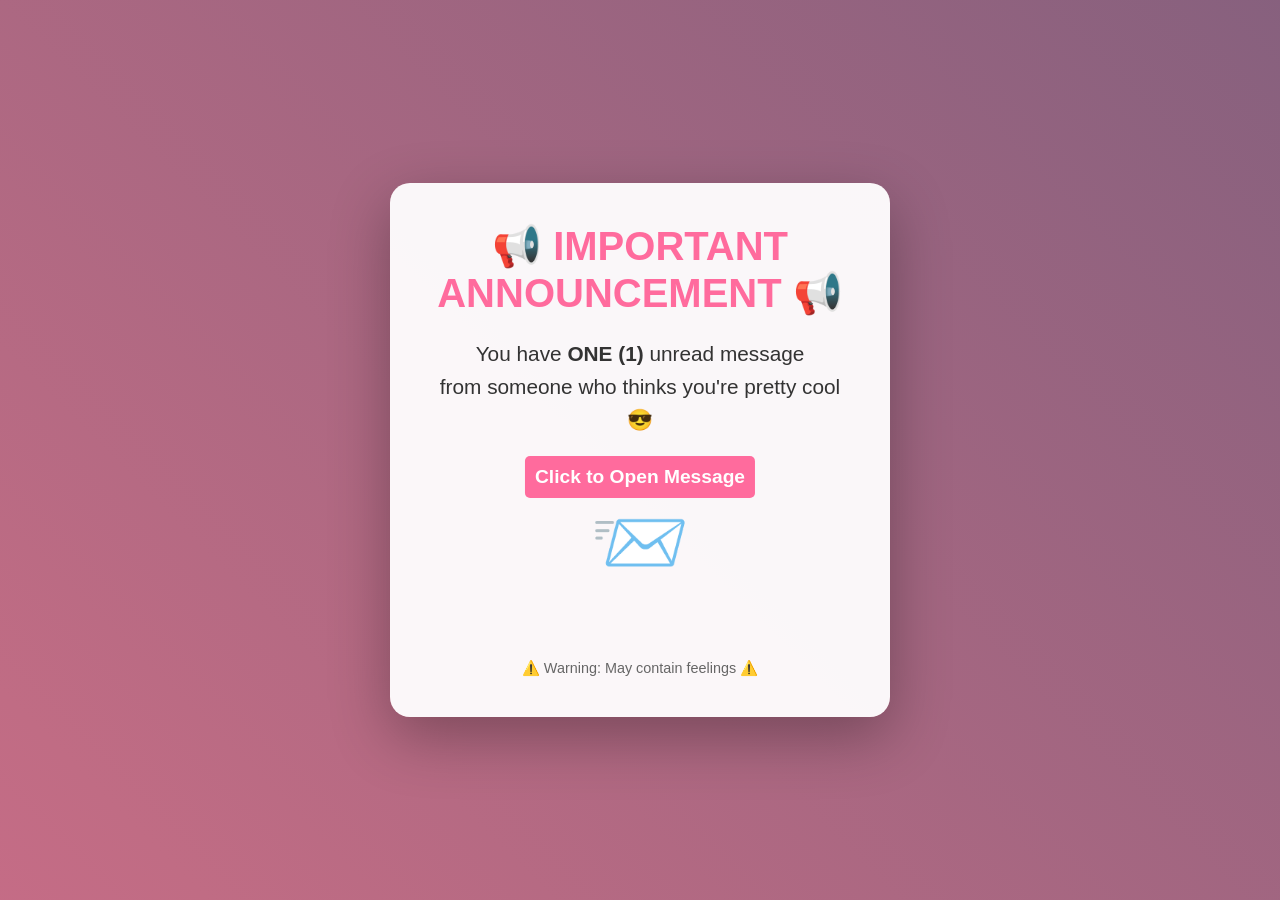
==== index.html.html @ b3e39186 "missing you" ====
<!DOCTYPE html>
<html lang="en">
<head>
    <meta charset="UTF-8">
    <meta name="viewport" content="width=device-width, initial-scale=1.0">
    <title>Important Message!</title>
    <style>
        * {
            margin: 0;
            padding: 0;
            box-sizing: border-box;
        }

        body {
            font-family: 'Comic Sans MS', cursive, sans-serif;
            background: linear-gradient(45deg, #ff6b9d, #c06c84, #6c5b7b, #355c7d);
            background-size: 400% 400%;
            animation: gradient 15s ease infinite;
            min-height: 100vh;
            display: flex;
            align-items: center;
            justify-content: center;
            overflow: hidden;
        }

        @keyframes gradient {
            0% { background-position: 0% 50%; }
            50% { background-position: 100% 50%; }
            100% { background-position: 0% 50%; }
        }

        .container {
            text-align: center;
            background: rgba(255, 255, 255, 0.95);
            padding: 40px;
            border-radius: 20px;
            box-shadow: 0 20px 60px rgba(0, 0, 0, 0.3);
            max-width: 500px;
            position: relative;
        }

        h1 {
            color: #ff6b9d;
            font-size: 2.5em;
            margin-bottom: 20px;
            animation: bounce 1s ease infinite;
        }

        @keyframes bounce {
            0%, 100% { transform: translateY(0); }
            50% { transform: translateY(-10px); }
        }

        .message {
            font-size: 1.3em;
            color: #333;
            margin: 20px 0;
            line-height: 1.6;
        }

        .button-container {
            margin: 30px 0;
            position: relative;
            height: 60px;
        }

        button {
            padding: 15px 40px;
            font-size: 1.2em;
            border: none;
            border-radius: 50px;
            cursor: pointer;
            transition: all 0.3s;
            font-weight: bold;
            position: absolute;
            left: 50%;
            transform: translateX(-50%);
        }

        #yesBtn {
            background: #4CAF50;
            color: white;
            animation: pulse 1.5s ease infinite;
        }

        @keyframes pulse {
            0%, 100% { transform: translateX(-50%) scale(1); }
            50% { transform: translateX(-50%) scale(1.1); }
        }

        #yesBtn:hover {
            background: #45a049;
            transform: translateX(-50%) scale(1.2);
        }

        #noBtn {
            background: #f44336;
            color: white;
            top: 0;
        }

        #noBtn:hover {
            background: #da190b;
        }

        .hearts {
            position: fixed;
            pointer-events: none;
        }

        .heart {
            position: absolute;
            color: #ff6b9d;
            font-size: 30px;
            animation: float 3s ease-in;
            opacity: 0;
        }

        @keyframes float {
            0% {
                opacity: 1;
                transform: translateY(0) rotate(0deg);
            }
            100% {
                opacity: 0;
                transform: translateY(-200px) rotate(180deg);
            }
        }

        .hidden {
            display: none;
        }

        .celebration {
            font-size: 1.5em;
            color: #4CAF50;
            margin-top: 20px;
            animation: celebrate 0.5s ease;
        }

        @keyframes celebrate {
            0%, 100% { transform: scale(1); }
            50% { transform: scale(1.2); }
        }

        @keyframes shake {
            0%, 100% { transform: rotate(0deg); }
            25% { transform: rotate(-10deg); }
            75% { transform: rotate(10deg); }
        }

        #missCounter {
            font-size: 3em;
            color: #ff6b9d;
            font-weight: bold;
            margin: 20px 0;
        }

        #openBtn {
            animation: pulse 1.5s ease infinite;
        }

        #openBtn:hover {
            transform: scale(1.1);
            background: #ff5a8d !important;
        }
    </style>
</head>
<body>
    <div class="hearts" id="hearts"></div>
    
    <!-- First Screen: Announcement -->
    <div class="container" id="announcementScreen">
        <h1>📢 IMPORTANT ANNOUNCEMENT 📢</h1>
        
        <div class="message">
            You have <strong>ONE (1)</strong> unread message<br>
            from someone who thinks you're pretty cool 😎
        </div>

       <!-- <div style="margin: 40px 0;">
            <div style="font-size: 5em; animation: shake 0.5s ease infinite;">📨</div>
        </div>

        <button id="openBtn" style="background: #ff6b9d; color: white; position: relative; transform: none;">
            Click to Open Message
        </button -->
		<div style="display: flex; flex-direction: column; align-items: center; text-align: center;">
		<div style="margin: 40px 0;">
        <div style="font-size: 5em; animation: shake 0.5s ease infinite;">📨</div>
		</div>

		<button id="openBtn" style="background: #ff6b9d; color: white; padding: 10px 10px; border: none; border-radius: 5px; cursor: pointer;">
			Click to Open Message
		</button>
		</div>

        <div style="margin-top: 30px; font-size: 0.9em; color: #666;">
            ⚠️ Warning: May contain feelings ⚠️
        </div>
    </div>

    <!-- Second Screen: The Real Message -->
    <div class="container hidden" id="messageScreen">
        <h1>💌 The Message 💌</h1>
        
        <div class="message">
            Hi Ching! So... I've been thinking...<br>
            <strong>Gimingaw na kaau ko nimo!</strong> 😢<br><br>
            Should we talk again?
        </div>

        <div class="button-container">
            <button id="yesBtn">YES! 💬</button>
            <button id="noBtn">No... 😢</button>
        </div>

        <div id="celebration" class="hidden celebration">
            🎊 YAY! I'll text you right now! 🎊
        </div>

        <div id="missCounter" class="hidden">❤️ Missing you level: <span id="counter">1000</span>% ❤️</div>
    </div>

    <script>
        const announcementScreen = document.getElementById('announcementScreen');
        const messageScreen = document.getElementById('messageScreen');
        const openBtn = document.getElementById('openBtn');
        const yesBtn = document.getElementById('yesBtn');
        const noBtn = document.getElementById('noBtn');
        const celebration = document.getElementById('celebration');
        const missCounter = document.getElementById('missCounter');
        const counter = document.getElementById('counter');
        const heartsContainer = document.getElementById('hearts');
        
        let missLevel = 1000;
        let noClickCount = 0;
        let counterInterval;

        // Open the message
        openBtn.addEventListener('click', () => {
            announcementScreen.style.animation = 'celebrate 0.5s ease';
            setTimeout(() => {
                announcementScreen.classList.add('hidden');
                messageScreen.classList.remove('hidden');
                messageScreen.style.animation = 'celebrate 0.5s ease';
            }, 500);
        });

        // YES button clicked
        yesBtn.addEventListener('click', () => {
            celebration.classList.remove('hidden');
            missCounter.classList.remove('hidden');
            yesBtn.style.display = 'none';
            noBtn.style.display = 'none';
            createHearts();
            startMissCounter();
            
            // Change text after a moment
            setTimeout(() => {
                celebration.innerHTML = '📱 Great! Calling you now... 📱<br><small>(Just kidding, but seriously, please! reply na to my messages 😢!)</small>';
            }, 2000);
        });

        // Make NO button run away
        noBtn.addEventListener('mouseenter', () => {
            noClickCount++;
            const x = Math.random() * (window.innerWidth - 200);
            const y = Math.random() * (window.innerHeight - 100);
            noBtn.style.left = x + 'px';
            noBtn.style.top = y + 'px';
            noBtn.style.transform = 'none';
            
            if (noClickCount === 1) {
                noBtn.textContent = 'Wait, come back! 🥺';
            } else if (noClickCount === 2) {
                noBtn.textContent = 'Please? Just one chat?';
            } else if (noClickCount === 3) {
                noBtn.textContent = 'I really miss you! 😢';
            } else if (noClickCount === 4) {
                noBtn.textContent = 'Fine, you can\'t click me! 😝';
            } else {
                noBtn.textContent = 'Still missing you... 💔';
            }
        });

        // Increase miss counter (only starts after clicking YES)
        function startMissCounter() {
            counterInterval = setInterval(() => {
                missLevel += 10;
                counter.textContent = missLevel;
            }, 1000);
        }

        // Create floating hearts
        function createHearts() {
            for (let i = 0; i < 20; i++) {
                setTimeout(() => {
                    const heart = document.createElement('div');
                    heart.className = 'heart';
                    heart.textContent = '❤️';
                    heart.style.left = Math.random() * window.innerWidth + 'px';
                    heart.style.top = window.innerHeight + 'px';
                    heartsContainer.appendChild(heart);

                    setTimeout(() => heart.remove(), 3000);
                }, i * 100);
            }
        }
    </script>
</body>
</html>
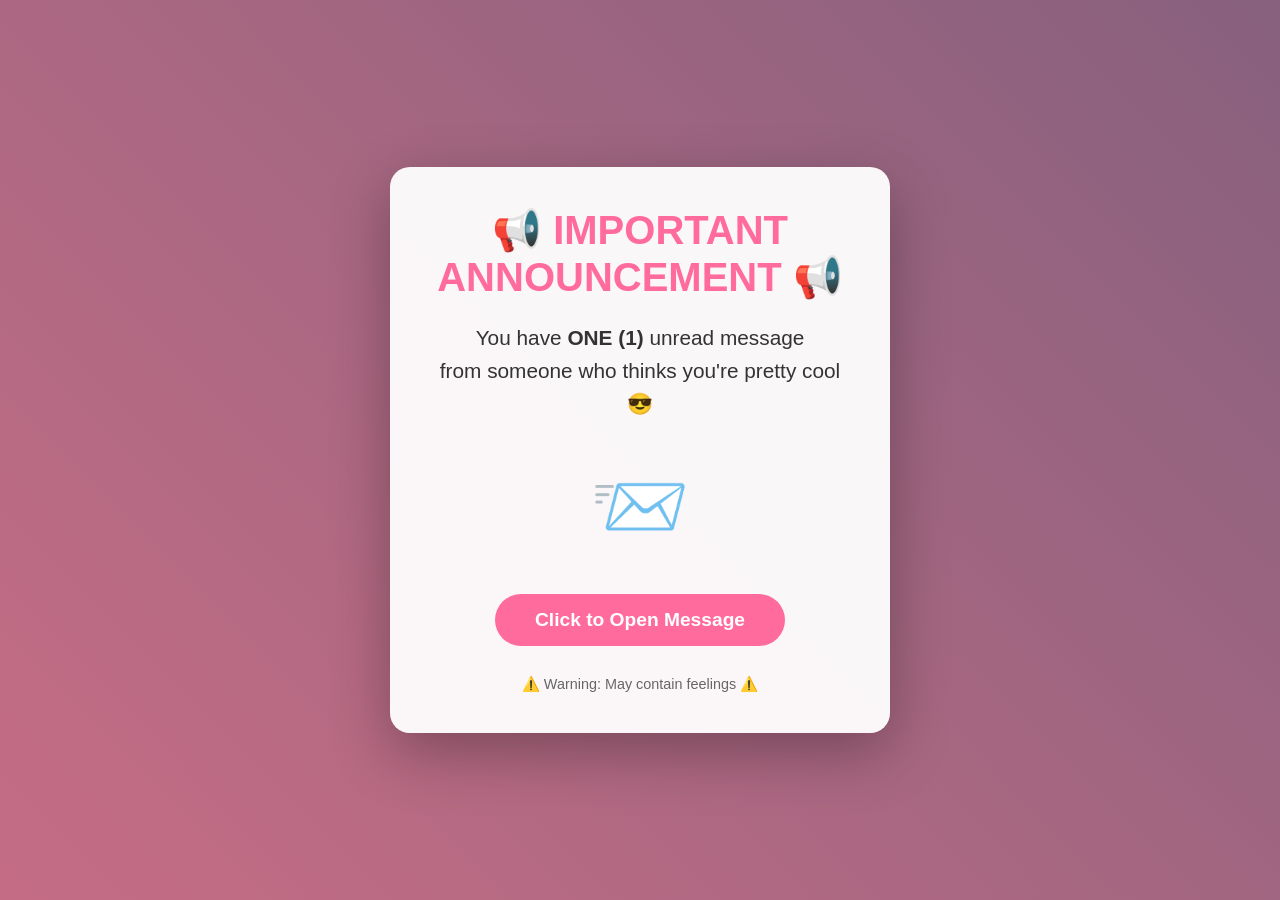
==== commit fe8438c1: "missyou" ====
--- a/index.html.html
+++ b/index.html.html
@@ -163,6 +163,95 @@
         #openBtn:hover {
             transform: scale(1.1);
             background: #ff5a8d !important;
+        }
+
+        /* Mobile Responsive Styles */
+        @media (max-width: 768px) {
+            body {
+                padding: 10px;
+            }
+
+            .container {
+                padding: 30px 20px;
+                max-width: 90%;
+                width: 100%;
+            }
+
+            h1 {
+                font-size: 1.8em;
+            }
+
+            .message {
+                font-size: 1.1em;
+            }
+
+            button {
+                padding: 12px 30px;
+                font-size: 1em;
+            }
+
+            #missCounter {
+                font-size: 2em;
+            }
+
+            .celebration {
+                font-size: 1.2em;
+            }
+
+            #openBtn {
+                position: relative !important;
+                left: auto !important;
+                transform: none !important;
+                width: auto;
+            }
+
+            .button-container {
+                height: auto;
+                display: flex;
+                flex-direction: column;
+                gap: 15px;
+                align-items: center;
+            }
+
+            #yesBtn, #noBtn {
+                position: relative !important;
+                left: auto !important;
+                transform: none !important;
+                width: 80%;
+                max-width: 250px;
+            }
+
+            @keyframes pulse {
+                0%, 100% { transform: scale(1); }
+                50% { transform: scale(1.1); }
+            }
+
+            #yesBtn:hover {
+                transform: scale(1.1) !important;
+            }
+
+            /* Make envelope smaller on mobile */
+            .envelope-container {
+                font-size: 4em !important;
+            }
+        }
+
+        @media (max-width: 480px) {
+            h1 {
+                font-size: 1.5em;
+            }
+
+            .message {
+                font-size: 1em;
+            }
+
+            #missCounter {
+                font-size: 1.5em;
+            }
+
+            .envelope-container {
+                font-size: 3em !important;
+            }
         }
     </style>
 </head>
@@ -178,22 +267,13 @@
             from someone who thinks you're pretty cool 😎
         </div>
 
-       <!-- <div style="margin: 40px 0;">
+        <div style="margin: 40px 0;" class="envelope-container">
             <div style="font-size: 5em; animation: shake 0.5s ease infinite;">📨</div>
         </div>
 
-        <button id="openBtn" style="background: #ff6b9d; color: white; position: relative; transform: none;">
+        <button id="openBtn" style="background: #ff6b9d; color: white; position: static; transform: none;">
             Click to Open Message
-        </button -->
-		<div style="display: flex; flex-direction: column; align-items: center; text-align: center;">
-		<div style="margin: 40px 0;">
-        <div style="font-size: 5em; animation: shake 0.5s ease infinite;">📨</div>
-		</div>
-
-		<button id="openBtn" style="background: #ff6b9d; color: white; padding: 10px 10px; border: none; border-radius: 5px; cursor: pointer;">
-			Click to Open Message
-		</button>
-		</div>
+        </button>
 
         <div style="margin-top: 30px; font-size: 0.9em; color: #666;">
             ⚠️ Warning: May contain feelings ⚠️
@@ -205,8 +285,8 @@
         <h1>💌 The Message 💌</h1>
         
         <div class="message">
-            Hi Ching! So... I've been thinking...<br>
-            <strong>Gimingaw na kaau ko nimo!</strong> 😢<br><br>
+            Hey! So... I've been thinking...<br>
+            <strong>I miss you!</strong> 😢<br><br>
             Should we talk again?
         </div>
 
@@ -258,18 +338,34 @@
             
             // Change text after a moment
             setTimeout(() => {
-                celebration.innerHTML = '📱 Great! Calling you now... 📱<br><small>(Just kidding, but seriously, please! reply na to my messages 😢!)</small>';
+                celebration.innerHTML = '📱 Great! Calling you now... 📱<br><small>(Just kidding, but seriously, let\'s talk!)</small>';
             }, 2000);
         });
 
-        // Make NO button run away
-        noBtn.addEventListener('mouseenter', () => {
+        // Make NO button run away (works on both desktop and mobile)
+        function makeNoButtonRunAway() {
             noClickCount++;
-            const x = Math.random() * (window.innerWidth - 200);
-            const y = Math.random() * (window.innerHeight - 100);
-            noBtn.style.left = x + 'px';
-            noBtn.style.top = y + 'px';
-            noBtn.style.transform = 'none';
+            const container = document.querySelector('.container');
+            const containerRect = container.getBoundingClientRect();
+            
+            // For mobile, keep button within container
+            const isMobile = window.innerWidth <= 768;
+            
+            if (isMobile) {
+                // On mobile, just hide the NO button and show message
+                noBtn.style.display = 'none';
+                const tempMsg = document.createElement('div');
+                tempMsg.style.cssText = 'margin: 20px 0; color: #ff6b9d; font-size: 1.2em;';
+                tempMsg.textContent = 'Aww, the "No" button ran away! 😅 Guess that means YES? 💕';
+                document.querySelector('.button-container').appendChild(tempMsg);
+            } else {
+                // Desktop behavior - button moves around screen
+                const x = Math.random() * (window.innerWidth - 200);
+                const y = Math.random() * (window.innerHeight - 100);
+                noBtn.style.left = x + 'px';
+                noBtn.style.top = y + 'px';
+                noBtn.style.transform = 'none';
+            }
             
             if (noClickCount === 1) {
                 noBtn.textContent = 'Wait, come back! 🥺';
@@ -282,6 +378,12 @@
             } else {
                 noBtn.textContent = 'Still missing you... 💔';
             }
+        }
+
+        noBtn.addEventListener('mouseenter', makeNoButtonRunAway);
+        noBtn.addEventListener('touchstart', (e) => {
+            e.preventDefault();
+            makeNoButtonRunAway();
         });
 
         // Increase miss counter (only starts after clicking YES)
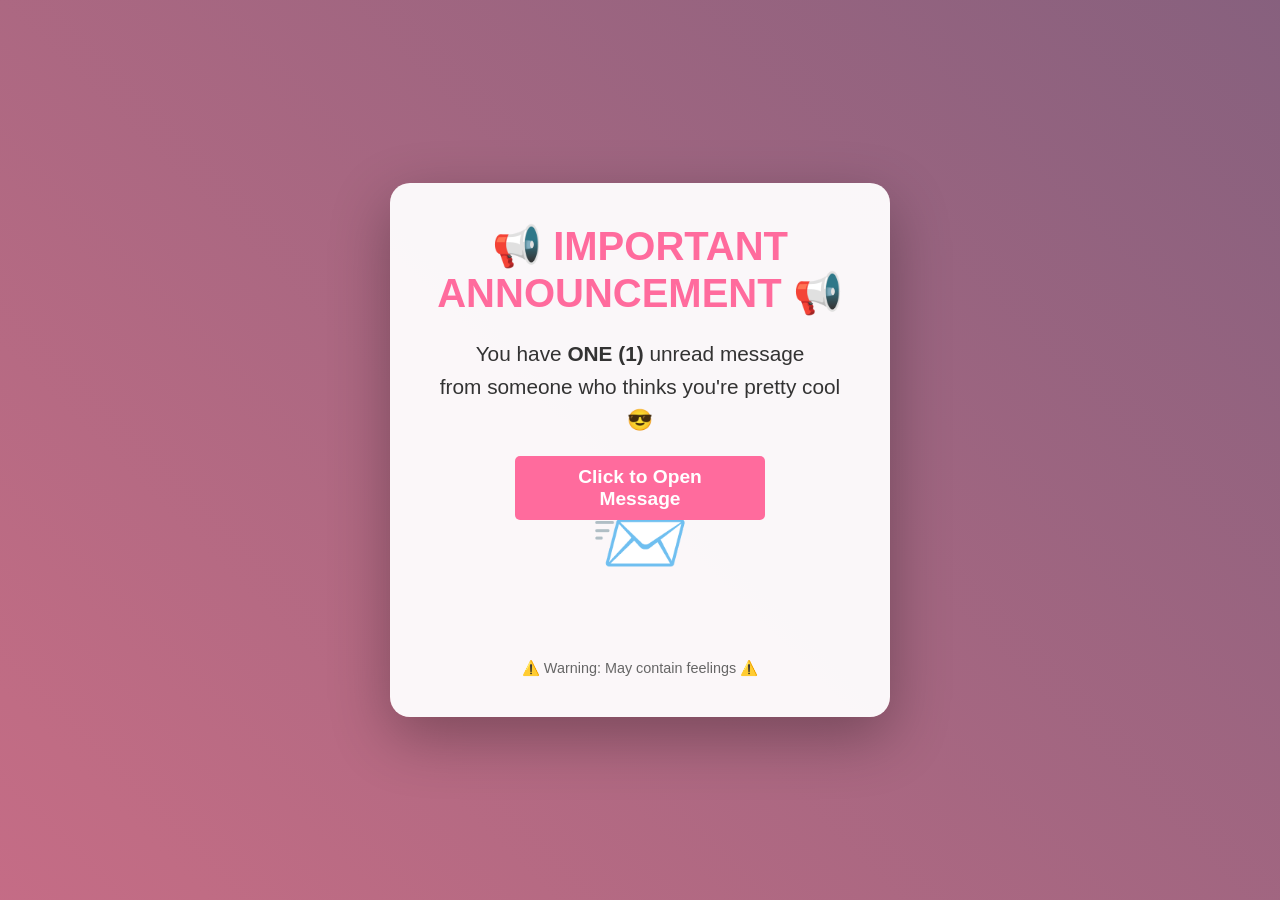
==== commit 33831d4d: "missyou" ====
--- a/index.html.html
+++ b/index.html.html
@@ -267,13 +267,15 @@
             from someone who thinks you're pretty cool 😎
         </div>
 
-        <div style="margin: 40px 0;" class="envelope-container">
-            <div style="font-size: 5em; animation: shake 0.5s ease infinite;">📨</div>
-        </div>
-
-        <button id="openBtn" style="background: #ff6b9d; color: white; position: static; transform: none;">
-            Click to Open Message
-        </button>
+		<div style="display: flex; flex-direction: column; align-items: center; text-align: center;">
+			<div style="margin: 40px 0;">
+			<div style="font-size: 5em; animation: shake 0.5s ease infinite;">📨</div>
+			</div>
+
+			<button id="openBtn" style="background: #ff6b9d; color: white; padding: 10px 20px; border: none; border-radius: 5px; cursor: pointer;">
+				Click to Open Message
+			</button>
+		</div>
 
         <div style="margin-top: 30px; font-size: 0.9em; color: #666;">
             ⚠️ Warning: May contain feelings ⚠️
@@ -286,7 +288,7 @@
         
         <div class="message">
             Hey! So... I've been thinking...<br>
-            <strong>I miss you!</strong> 😢<br><br>
+            <strong>Gimingaw na kaau ko nimo!</strong> 😢<br><br>
             Should we talk again?
         </div>
 
